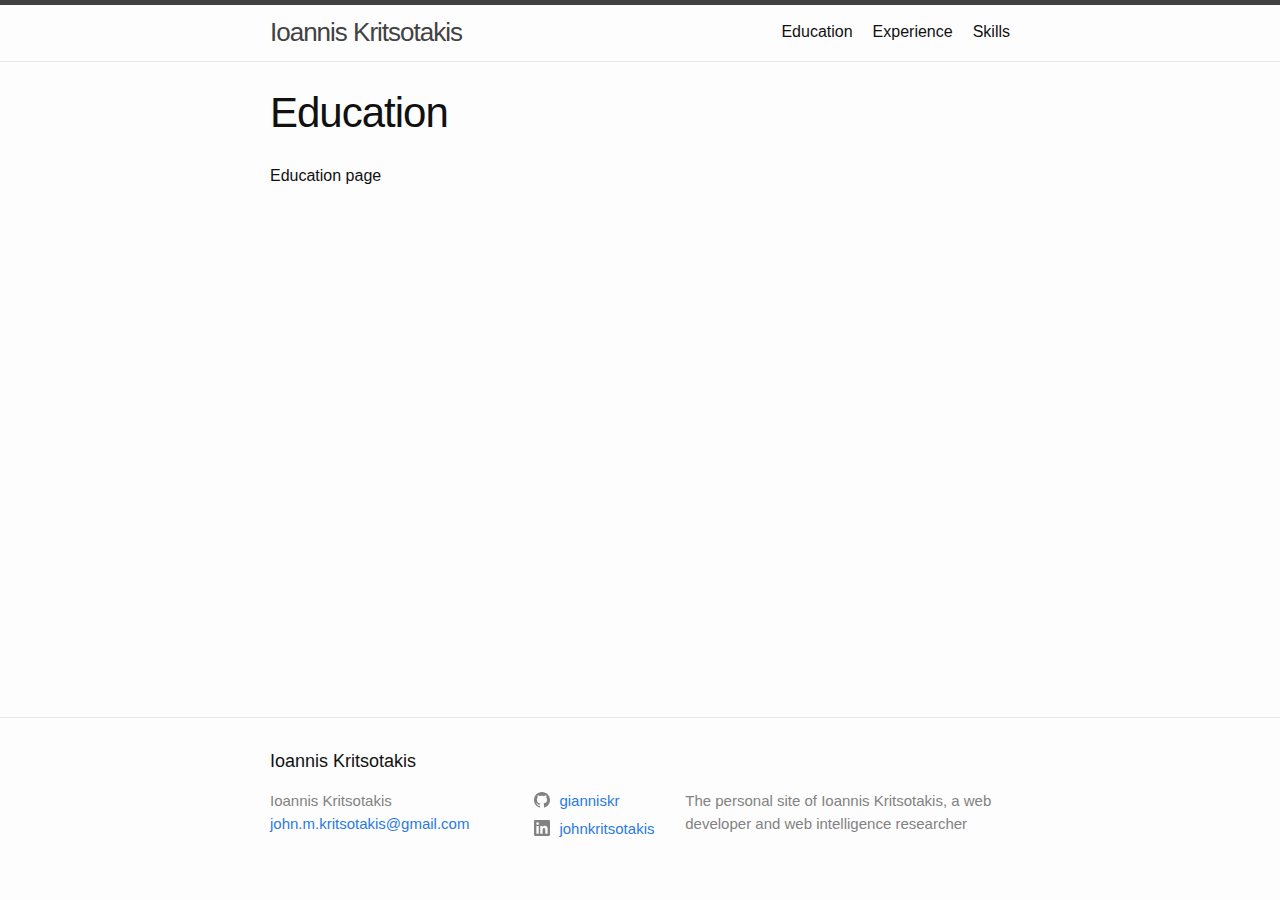
==== education/index.html @ 7820c6f4 "fix url" ====
<!DOCTYPE html>
<html lang="en"><head>
  <meta charset="utf-8">
  <meta http-equiv="X-UA-Compatible" content="IE=edge">
  <meta name="viewport" content="width=device-width, initial-scale=1"><!-- Begin Jekyll SEO tag v2.7.1 -->
<title>Education | Ioannis Kritsotakis</title>
<meta name="generator" content="Jekyll v4.2.1" />
<meta property="og:title" content="Education" />
<meta property="og:locale" content="en_US" />
<meta name="description" content="The personal site of Ioannis Kritsotakis, a web developer and web intelligence researcher" />
<meta property="og:description" content="The personal site of Ioannis Kritsotakis, a web developer and web intelligence researcher" />
<link rel="canonical" href="/education/" />
<meta property="og:url" content="/education/" />
<meta property="og:site_name" content="Ioannis Kritsotakis" />
<meta name="twitter:card" content="summary" />
<meta property="twitter:title" content="Education" />
<script type="application/ld+json">
{"headline":"Education","@type":"WebPage","description":"The personal site of Ioannis Kritsotakis, a web developer and web intelligence researcher","url":"/education/","@context":"https://schema.org"}</script>
<!-- End Jekyll SEO tag -->
<link rel="stylesheet" href="/assets/main.css"><link type="application/atom+xml" rel="alternate" href="/feed.xml" title="Ioannis Kritsotakis" /></head>
<body><header class="site-header" role="banner">

  <div class="wrapper"><a class="site-title" rel="author" href="/">Ioannis Kritsotakis</a><nav class="site-nav">
        <input type="checkbox" id="nav-trigger" class="nav-trigger" />
        <label for="nav-trigger">
          <span class="menu-icon">
            <svg viewBox="0 0 18 15" width="18px" height="15px">
              <path d="M18,1.484c0,0.82-0.665,1.484-1.484,1.484H1.484C0.665,2.969,0,2.304,0,1.484l0,0C0,0.665,0.665,0,1.484,0 h15.032C17.335,0,18,0.665,18,1.484L18,1.484z M18,7.516C18,8.335,17.335,9,16.516,9H1.484C0.665,9,0,8.335,0,7.516l0,0 c0-0.82,0.665-1.484,1.484-1.484h15.032C17.335,6.031,18,6.696,18,7.516L18,7.516z M18,13.516C18,14.335,17.335,15,16.516,15H1.484 C0.665,15,0,14.335,0,13.516l0,0c0-0.82,0.665-1.483,1.484-1.483h15.032C17.335,12.031,18,12.695,18,13.516L18,13.516z"/>
            </svg>
          </span>
        </label>

        <div class="trigger"><a class="page-link" href="/education/">Education</a><a class="page-link" href="/experience/">Experience</a><a class="page-link" href="/skills/">Skills</a></div>
      </nav></div>
</header>
<main class="page-content" aria-label="Content">
      <div class="wrapper">
        <article class="post">

  <header class="post-header">
    <h1 class="post-title">Education</h1>
  </header>

  <div class="post-content">
    <p>Education page</p>

  </div>

</article>

      </div>
    </main><footer class="site-footer h-card">
  <data class="u-url" href="/"></data>

  <div class="wrapper">

    <h2 class="footer-heading">Ioannis Kritsotakis</h2>

    <div class="footer-col-wrapper">
      <div class="footer-col footer-col-1">
        <ul class="contact-list">
          <li class="p-name">Ioannis Kritsotakis</li><li><a class="u-email" href="mailto:john.m.kritsotakis@gmail.com">john.m.kritsotakis@gmail.com</a></li></ul>
      </div>

      <div class="footer-col footer-col-2"><ul class="social-media-list"><li><a href="https://github.com/gianniskr"><svg class="svg-icon"><use xlink:href="/assets/minima-social-icons.svg#github"></use></svg> <span class="username">gianniskr</span></a></li><li><a href="https://www.linkedin.com/in/johnkritsotakis"><svg class="svg-icon"><use xlink:href="/assets/minima-social-icons.svg#linkedin"></use></svg> <span class="username">johnkritsotakis</span></a></li></ul>
</div>

      <div class="footer-col footer-col-3">
        <p>The personal site of Ioannis Kritsotakis, a web developer and web intelligence researcher</p>
      </div>
    </div>

  </div>

</footer>
</body>

</html>
---- assets/main.css ----
/** Reset some basic elements */
body, h1, h2, h3, h4, h5, h6, p, blockquote, pre, hr, dl, dd, ol, ul, figure { margin: 0; padding: 0; }

/** Basic styling */
body { font: 400 16px/1.5 -apple-system, BlinkMacSystemFont, "Segoe UI", Roboto, Helvetica, Arial, sans-serif, "Apple Color Emoji", "Segoe UI Emoji", "Segoe UI Symbol"; color: #111; background-color: #fdfdfd; -webkit-text-size-adjust: 100%; -webkit-font-feature-settings: "kern" 1; -moz-font-feature-settings: "kern" 1; -o-font-feature-settings: "kern" 1; font-feature-settings: "kern" 1; font-kerning: normal; display: flex; min-height: 100vh; flex-direction: column; }

/** Set `margin-bottom` to maintain vertical rhythm */
h1, h2, h3, h4, h5, h6, p, blockquote, pre, ul, ol, dl, figure, .highlight { margin-bottom: 15px; }

/** `main` element */
main { display: block; /* Default value of `display` of `main` element is 'inline' in IE 11. */ }

/** Images */
img { max-width: 100%; vertical-align: middle; }

/** Figures */
figure > img { display: block; }

figcaption { font-size: 14px; }

/** Lists */
ul, ol { margin-left: 30px; }

li > ul, li > ol { margin-bottom: 0; }

/** Headings */
h1, h2, h3, h4, h5, h6 { font-weight: 400; }

/** Links */
a { color: #2a7ae2; text-decoration: none; }

a:visited { color: #1756a9; }

a:hover { color: #111; text-decoration: underline; }

.social-media-list a:hover { text-decoration: none; }

.social-media-list a:hover .username { text-decoration: underline; }

/** Blockquotes */
blockquote { color: #828282; border-left: 4px solid #e8e8e8; padding-left: 15px; font-size: 18px; letter-spacing: -1px; font-style: italic; }

blockquote > :last-child { margin-bottom: 0; }

/** Code formatting */
pre, code { font-size: 15px; border: 1px solid #e8e8e8; border-radius: 3px; background-color: #eef; }

code { padding: 1px 5px; }

pre { padding: 8px 12px; overflow-x: auto; }

pre > code { border: 0; padding-right: 0; padding-left: 0; }

/** Wrapper */
.wrapper { max-width: -webkit-calc(800px - (30px * 2)); max-width: calc(800px - (30px * 2)); margin-right: auto; margin-left: auto; padding-right: 30px; padding-left: 30px; }

@media screen and (max-width: 800px) { .wrapper { max-width: -webkit-calc(800px - (30px)); max-width: calc(800px - (30px)); padding-right: 15px; padding-left: 15px; } }

/** Clearfix */
.footer-col-wrapper:after, .wrapper:after { content: ""; display: table; clear: both; }

/** Icons */
.svg-icon { width: 16px; height: 16px; display: inline-block; fill: #828282; padding-right: 5px; vertical-align: text-top; }

.social-media-list li + li { padding-top: 5px; }

/** Tables */
table { margin-bottom: 30px; width: 100%; text-align: left; color: #3f3f3f; border-collapse: collapse; border: 1px solid #e8e8e8; }

table tr:nth-child(even) { background-color: #f7f7f7; }

table th, table td { padding: 10px 15px; }

table th { background-color: #f0f0f0; border: 1px solid #dedede; border-bottom-color: #c9c9c9; }

table td { border: 1px solid #e8e8e8; }

/** Site header */
.site-header { border-top: 5px solid #424242; border-bottom: 1px solid #e8e8e8; min-height: 55.95px; position: relative; }

.site-title { font-size: 26px; font-weight: 300; line-height: 54px; letter-spacing: -1px; margin-bottom: 0; float: left; }

.site-title, .site-title:visited { color: #424242; }

.site-nav { float: right; line-height: 54px; }

.site-nav .nav-trigger { display: none; }

.site-nav .menu-icon { display: none; }

.site-nav .page-link { color: #111; line-height: 1.5; }

.site-nav .page-link:not(:last-child) { margin-right: 20px; }

@media screen and (max-width: 600px) { .site-nav { position: absolute; top: 9px; right: 15px; background-color: #fdfdfd; border: 1px solid #e8e8e8; border-radius: 5px; text-align: right; } .site-nav label[for="nav-trigger"] { display: block; float: right; width: 36px; height: 36px; z-index: 2; cursor: pointer; } .site-nav .menu-icon { display: block; float: right; width: 36px; height: 26px; line-height: 0; padding-top: 10px; text-align: center; } .site-nav .menu-icon > svg { fill: #424242; } .site-nav input ~ .trigger { clear: both; display: none; } .site-nav input:checked ~ .trigger { display: block; padding-bottom: 5px; } .site-nav .page-link { display: block; padding: 5px 10px; margin-left: 20px; } .site-nav .page-link:not(:last-child) { margin-right: 0; } }

/** Site footer */
.site-footer { border-top: 1px solid #e8e8e8; padding: 30px 0; }

.footer-heading { font-size: 18px; margin-bottom: 15px; }

.contact-list, .social-media-list { list-style: none; margin-left: 0; }

.footer-col-wrapper { font-size: 15px; color: #828282; margin-left: -15px; }

.footer-col { float: left; margin-bottom: 15px; padding-left: 15px; }

.footer-col-1 { width: -webkit-calc(35% - (30px / 2)); width: calc(35% - (30px / 2)); }

.footer-col-2 { width: -webkit-calc(20% - (30px / 2)); width: calc(20% - (30px / 2)); }

.footer-col-3 { width: -webkit-calc(45% - (30px / 2)); width: calc(45% - (30px / 2)); }

@media screen and (max-width: 800px) { .footer-col-1, .footer-col-2 { width: -webkit-calc(50% - (30px / 2)); width: calc(50% - (30px / 2)); } .footer-col-3 { width: -webkit-calc(100% - (30px / 2)); width: calc(100% - (30px / 2)); } }

@media screen and (max-width: 600px) { .footer-col { float: none; width: -webkit-calc(100% - (30px / 2)); width: calc(100% - (30px / 2)); } }

/** Page content */
.page-content { padding: 30px 0; flex: 1; }

.page-heading { font-size: 32px; }

.post-list-heading { font-size: 28px; }

.post-list { margin-left: 0; list-style: none; }

.post-list > li { margin-bottom: 30px; }

.post-meta { font-size: 14px; color: #828282; }

.post-link { display: block; font-size: 24px; }

/** Posts */
.post-header { margin-bottom: 30px; }

.post-title { font-size: 42px; letter-spacing: -1px; line-height: 1; }

@media screen and (max-width: 800px) { .post-title { font-size: 36px; } }

.post-content { margin-bottom: 30px; }

.post-content h2 { font-size: 32px; }

@media screen and (max-width: 800px) { .post-content h2 { font-size: 28px; } }

.post-content h3 { font-size: 26px; }

@media screen and (max-width: 800px) { .post-content h3 { font-size: 22px; } }

.post-content h4 { font-size: 20px; }

@media screen and (max-width: 800px) { .post-content h4 { font-size: 18px; } }

/** Syntax highlighting styles */
.highlight { background: #fff; }

.highlighter-rouge .highlight { background: #eef; }

.highlight .c { color: #998; font-style: italic; }

.highlight .err { color: #a61717; background-color: #e3d2d2; }

.highlight .k { font-weight: bold; }

.highlight .o { font-weight: bold; }

.highlight .cm { color: #998; font-style: italic; }

.highlight .cp { color: #999; font-weight: bold; }

.highlight .c1 { color: #998; font-style: italic; }

.highlight .cs { color: #999; font-weight: bold; font-style: italic; }

.highlight .gd { color: #000; background-color: #fdd; }

.highlight .gd .x { color: #000; background-color: #faa; }

.highlight .ge { font-style: italic; }

.highlight .gr { color: #a00; }

.highlight .gh { color: #999; }

.highlight .gi { color: #000; background-color: #dfd; }

.highlight .gi .x { color: #000; background-color: #afa; }

.highlight .go { color: #888; }

.highlight .gp { color: #555; }

.highlight .gs { font-weight: bold; }

.highlight .gu { color: #aaa; }

.highlight .gt { color: #a00; }

.highlight .kc { font-weight: bold; }

.highlight .kd { font-weight: bold; }

.highlight .kp { font-weight: bold; }

.highlight .kr { font-weight: bold; }

.highlight .kt { color: #458; font-weight: bold; }

.highlight .m { color: #099; }

.highlight .s { color: #d14; }

.highlight .na { color: #008080; }

.highlight .nb { color: #0086B3; }

.highlight .nc { color: #458; font-weight: bold; }

.highlight .no { color: #008080; }

.highlight .ni { color: #800080; }

.highlight .ne { color: #900; font-weight: bold; }

.highlight .nf { color: #900; font-weight: bold; }

.highlight .nn { color: #555; }

.highlight .nt { color: #000080; }

.highlight .nv { color: #008080; }

.highlight .ow { font-weight: bold; }

.highlight .w { color: #bbb; }

.highlight .mf { color: #099; }

.highlight .mh { color: #099; }

.highlight .mi { color: #099; }

.highlight .mo { color: #099; }

.highlight .sb { color: #d14; }

.highlight .sc { color: #d14; }

.highlight .sd { color: #d14; }

.highlight .s2 { color: #d14; }

.highlight .se { color: #d14; }

.highlight .sh { color: #d14; }

.highlight .si { color: #d14; }

.highlight .sx { color: #d14; }

.highlight .sr { color: #009926; }

.highlight .s1 { color: #d14; }

.highlight .ss { color: #990073; }

.highlight .bp { color: #999; }

.highlight .vc { color: #008080; }

.highlight .vg { color: #008080; }

.highlight .vi { color: #008080; }

.highlight .il { color: #099; }

/*# sourceMappingURL=main.css.map */
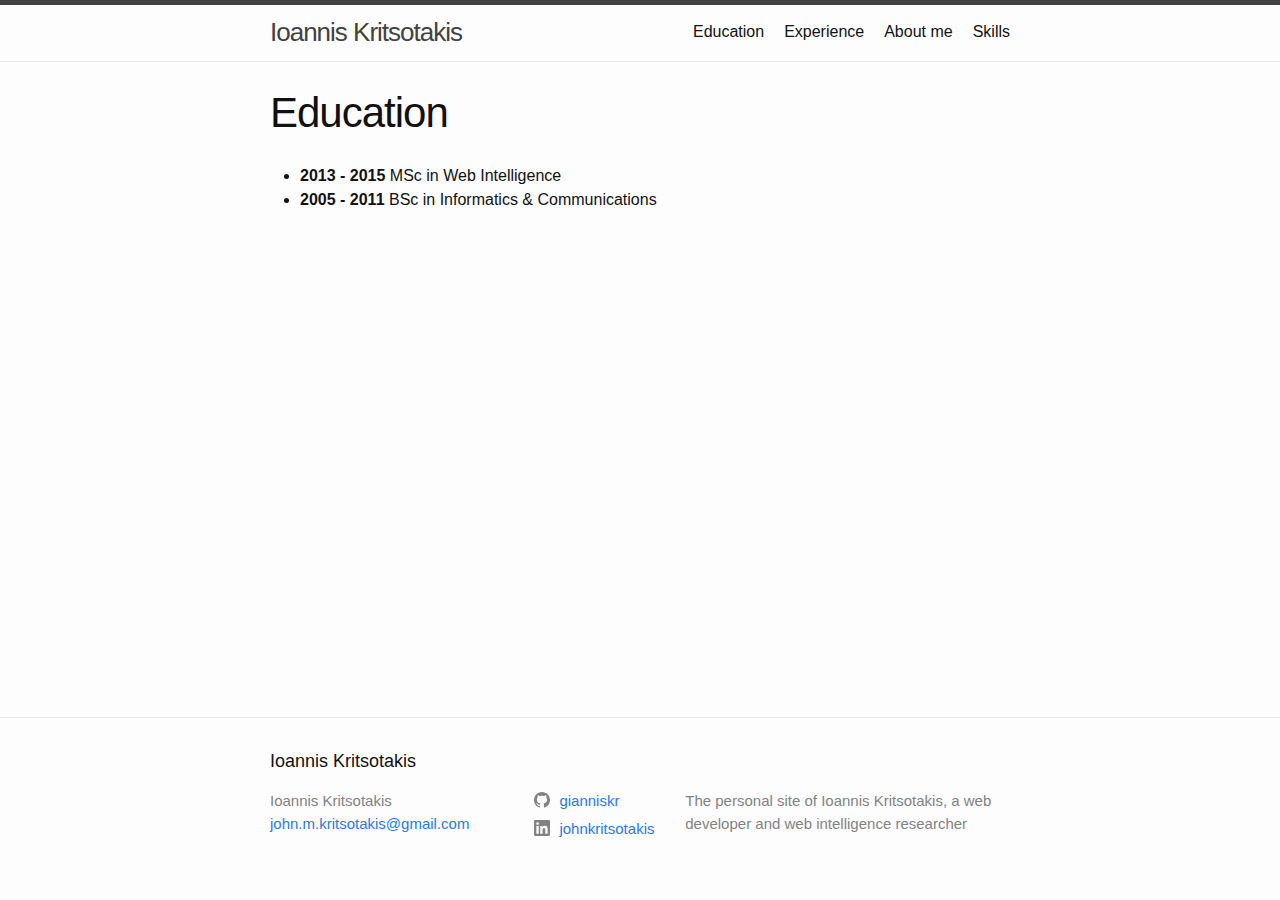
==== commit a4660bb6: "update html" ====
--- a/education/index.html
+++ b/education/index.html
@@ -30,7 +30,7 @@
           </span>
         </label>
 
-        <div class="trigger"><a class="page-link" href="/education/">Education</a><a class="page-link" href="/experience/">Experience</a><a class="page-link" href="/skills/">Skills</a></div>
+        <div class="trigger"><a class="page-link" href="/education/">Education</a><a class="page-link" href="/experience/">Experience</a><a class="page-link" href="/">About me</a><a class="page-link" href="/skills/">Skills</a></div>
       </nav></div>
 </header>
 <main class="page-content" aria-label="Content">
@@ -42,7 +42,10 @@
   </header>
 
   <div class="post-content">
-    <p>Education page</p>
+    <ul>
+  <li><strong>2013 - 2015</strong> MSc in Web Intelligence</li>
+  <li><strong>2005 - 2011</strong> BSc in Informatics &amp; Communications</li>
+</ul>
 
   </div>
 
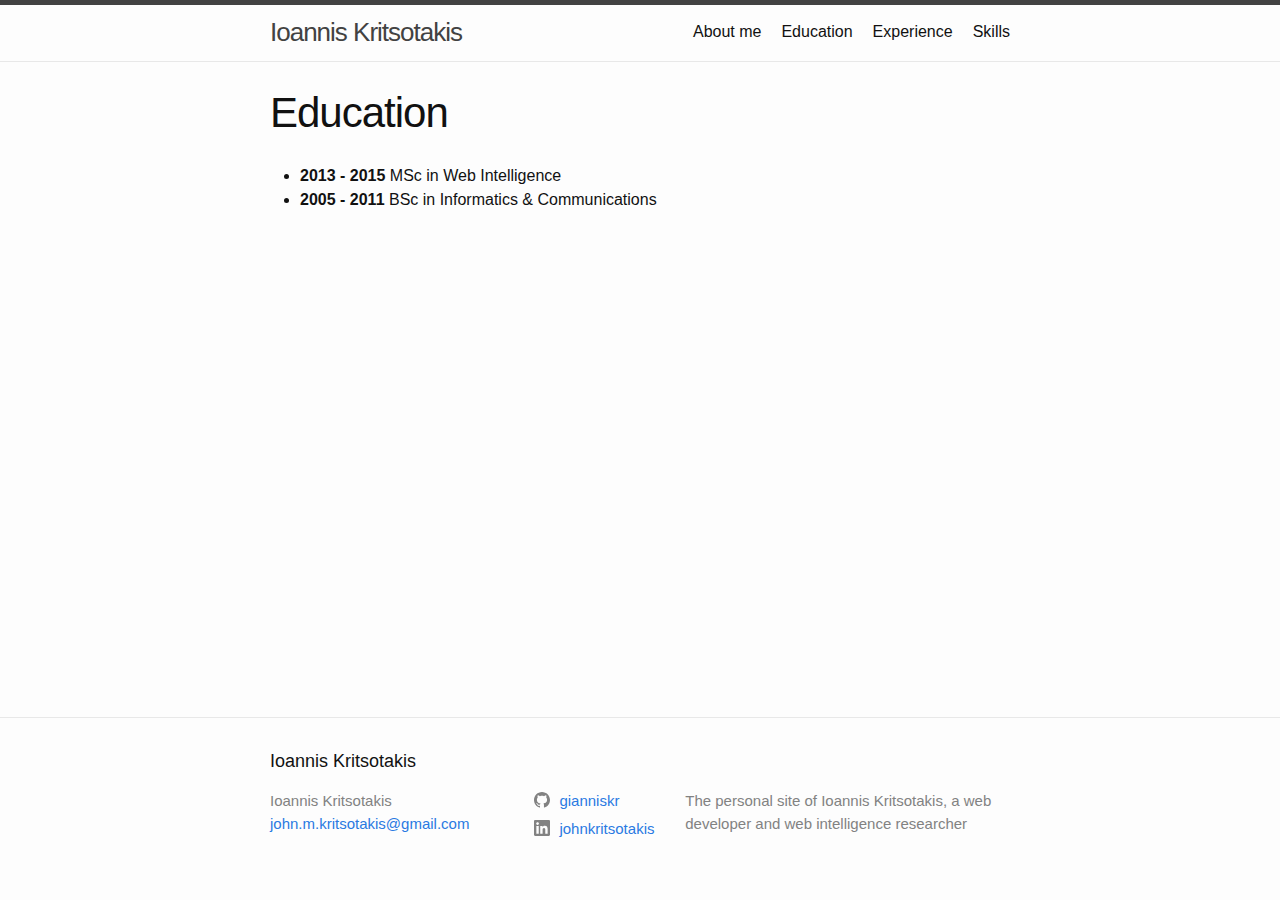
==== commit e02fbf88: "update pages" ====
--- a/education/index.html
+++ b/education/index.html
@@ -9,15 +9,15 @@
 <meta property="og:locale" content="en_US" />
 <meta name="description" content="The personal site of Ioannis Kritsotakis, a web developer and web intelligence researcher" />
 <meta property="og:description" content="The personal site of Ioannis Kritsotakis, a web developer and web intelligence researcher" />
-<link rel="canonical" href="/education/" />
-<meta property="og:url" content="/education/" />
+<link rel="canonical" href="http://localhost:4000/education/" />
+<meta property="og:url" content="http://localhost:4000/education/" />
 <meta property="og:site_name" content="Ioannis Kritsotakis" />
 <meta name="twitter:card" content="summary" />
 <meta property="twitter:title" content="Education" />
 <script type="application/ld+json">
-{"headline":"Education","@type":"WebPage","description":"The personal site of Ioannis Kritsotakis, a web developer and web intelligence researcher","url":"/education/","@context":"https://schema.org"}</script>
+{"url":"http://localhost:4000/education/","@type":"WebPage","headline":"Education","description":"The personal site of Ioannis Kritsotakis, a web developer and web intelligence researcher","@context":"https://schema.org"}</script>
 <!-- End Jekyll SEO tag -->
-<link rel="stylesheet" href="/assets/main.css"><link type="application/atom+xml" rel="alternate" href="/feed.xml" title="Ioannis Kritsotakis" /></head>
+<link rel="stylesheet" href="/assets/main.css"><link type="application/atom+xml" rel="alternate" href="http://localhost:4000/feed.xml" title="Ioannis Kritsotakis" /></head>
 <body><header class="site-header" role="banner">
 
   <div class="wrapper"><a class="site-title" rel="author" href="/">Ioannis Kritsotakis</a><nav class="site-nav">
@@ -30,7 +30,7 @@
           </span>
         </label>
 
-        <div class="trigger"><a class="page-link" href="/education/">Education</a><a class="page-link" href="/experience/">Experience</a><a class="page-link" href="/">About me</a><a class="page-link" href="/skills/">Skills</a></div>
+        <div class="trigger"><a class="page-link" href="/">About me</a><a class="page-link" href="/education/">Education</a><a class="page-link" href="/experience/">Experience</a><a class="page-link" href="/skills/">Skills</a></div>
       </nav></div>
 </header>
 <main class="page-content" aria-label="Content">
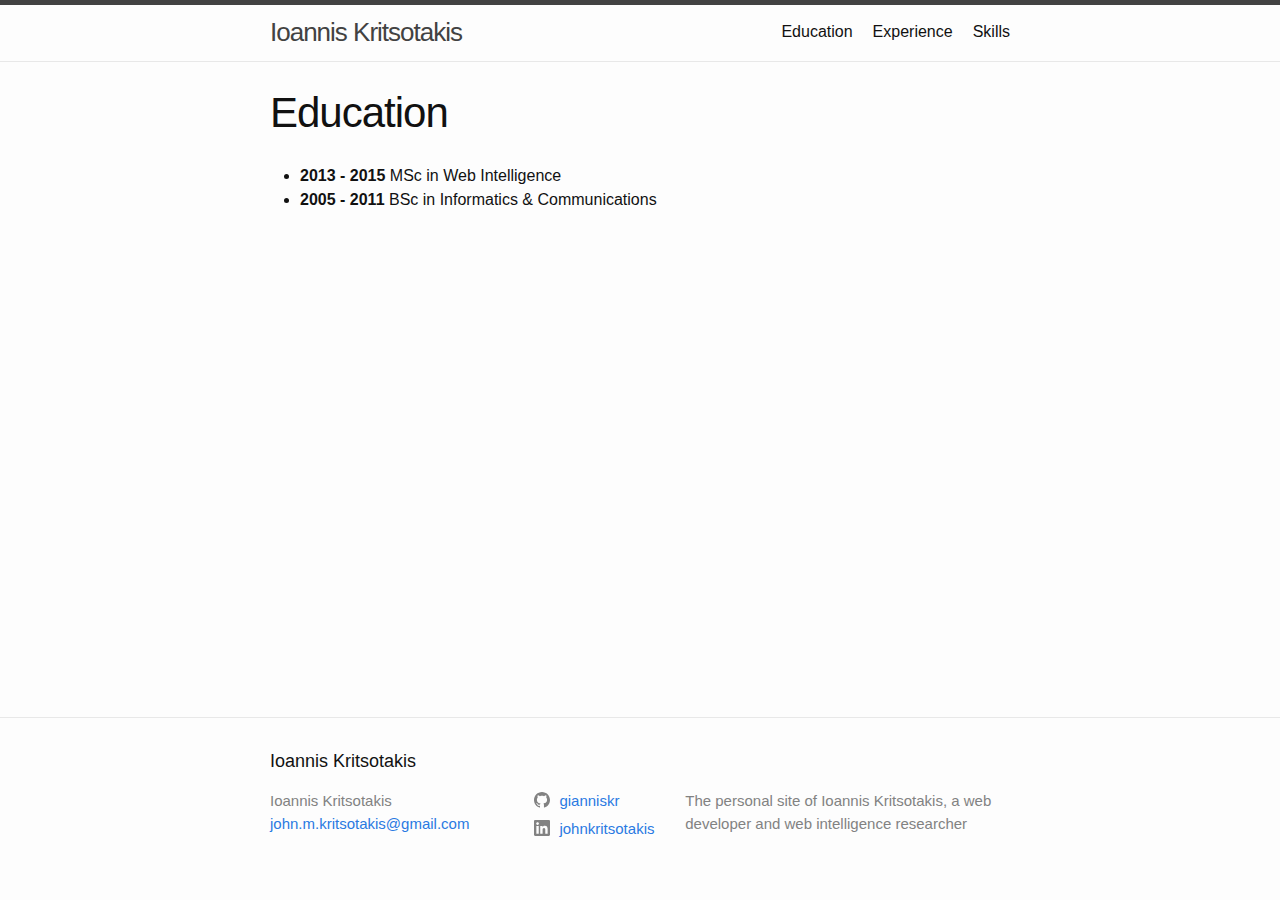
==== commit 1a14dc5c: "update pages" ====
--- a/education/index.html
+++ b/education/index.html
@@ -9,15 +9,15 @@
 <meta property="og:locale" content="en_US" />
 <meta name="description" content="The personal site of Ioannis Kritsotakis, a web developer and web intelligence researcher" />
 <meta property="og:description" content="The personal site of Ioannis Kritsotakis, a web developer and web intelligence researcher" />
-<link rel="canonical" href="http://localhost:4000/education/" />
-<meta property="og:url" content="http://localhost:4000/education/" />
+<link rel="canonical" href="/education/" />
+<meta property="og:url" content="/education/" />
 <meta property="og:site_name" content="Ioannis Kritsotakis" />
 <meta name="twitter:card" content="summary" />
 <meta property="twitter:title" content="Education" />
 <script type="application/ld+json">
-{"url":"http://localhost:4000/education/","@type":"WebPage","headline":"Education","description":"The personal site of Ioannis Kritsotakis, a web developer and web intelligence researcher","@context":"https://schema.org"}</script>
+{"headline":"Education","@type":"WebPage","description":"The personal site of Ioannis Kritsotakis, a web developer and web intelligence researcher","url":"/education/","@context":"https://schema.org"}</script>
 <!-- End Jekyll SEO tag -->
-<link rel="stylesheet" href="/assets/main.css"><link type="application/atom+xml" rel="alternate" href="http://localhost:4000/feed.xml" title="Ioannis Kritsotakis" /></head>
+<link rel="stylesheet" href="/assets/main.css"><link type="application/atom+xml" rel="alternate" href="/feed.xml" title="Ioannis Kritsotakis" /></head>
 <body><header class="site-header" role="banner">
 
   <div class="wrapper"><a class="site-title" rel="author" href="/">Ioannis Kritsotakis</a><nav class="site-nav">
@@ -30,7 +30,7 @@
           </span>
         </label>
 
-        <div class="trigger"><a class="page-link" href="/">About me</a><a class="page-link" href="/education/">Education</a><a class="page-link" href="/experience/">Experience</a><a class="page-link" href="/skills/">Skills</a></div>
+        <div class="trigger"><a class="page-link" href="/education/">Education</a><a class="page-link" href="/experience/">Experience</a><a class="page-link" href="/skills/">Skills</a></div>
       </nav></div>
 </header>
 <main class="page-content" aria-label="Content">
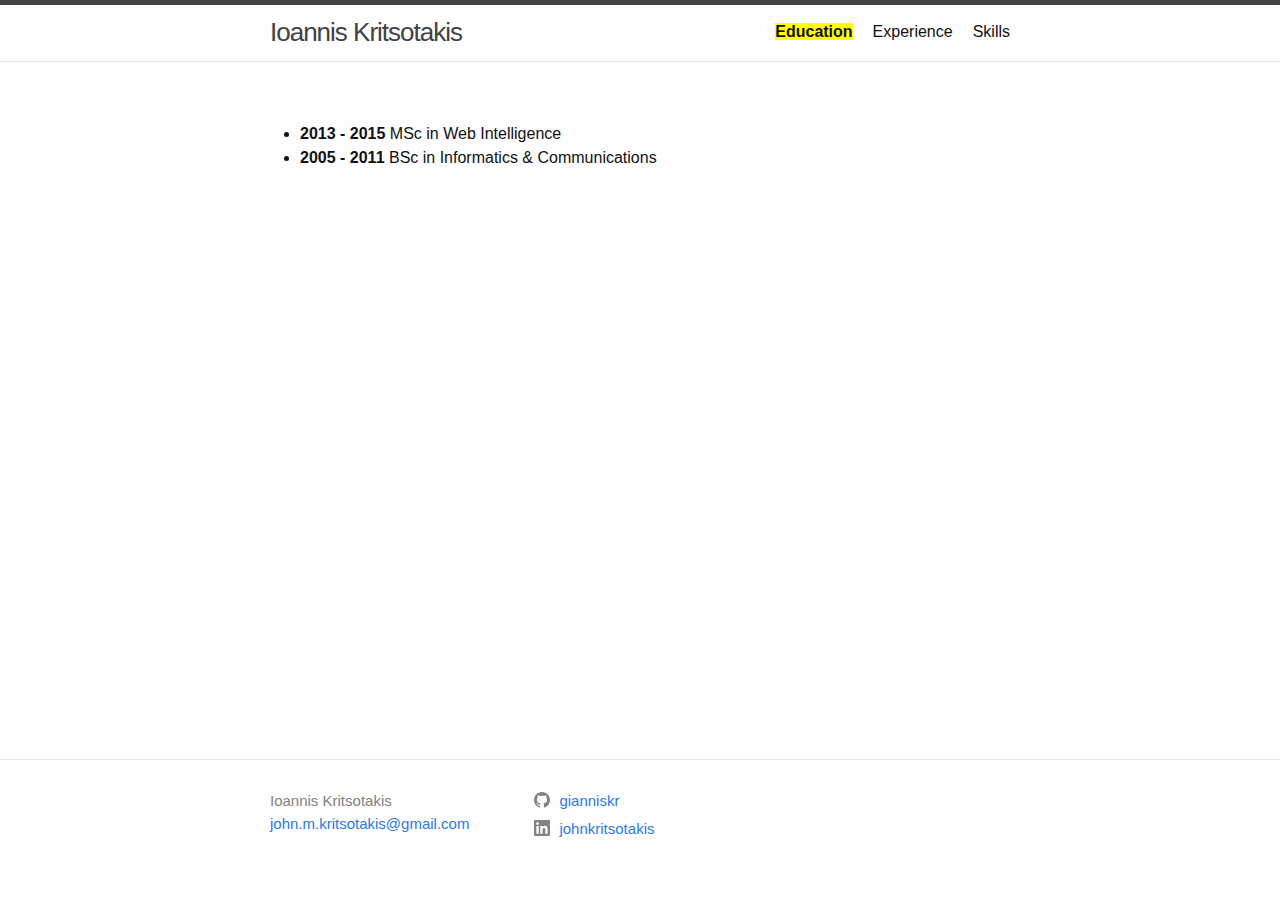
==== commit c967548a: "update css" ====
--- a/education/index.html
+++ b/education/index.html
@@ -1,8 +1,8 @@
 <!DOCTYPE html>
 <html lang="en"><head>
-  <meta charset="utf-8">
-  <meta http-equiv="X-UA-Compatible" content="IE=edge">
-  <meta name="viewport" content="width=device-width, initial-scale=1"><!-- Begin Jekyll SEO tag v2.7.1 -->
+  <meta charset="utf-8" />
+  <meta http-equiv="X-UA-Compatible" content="IE=edge" />
+  <meta name="viewport" content="width=device-width, initial-scale=1" /><!-- Begin Jekyll SEO tag v2.7.1 -->
 <title>Education | Ioannis Kritsotakis</title>
 <meta name="generator" content="Jekyll v4.2.1" />
 <meta property="og:title" content="Education" />
@@ -17,7 +17,8 @@
 <script type="application/ld+json">
 {"headline":"Education","@type":"WebPage","description":"The personal site of Ioannis Kritsotakis, a web developer and web intelligence researcher","url":"/education/","@context":"https://schema.org"}</script>
 <!-- End Jekyll SEO tag -->
-<link rel="stylesheet" href="/assets/main.css"><link type="application/atom+xml" rel="alternate" href="/feed.xml" title="Ioannis Kritsotakis" /></head>
+<link rel="stylesheet" href="/assets/main.css" />
+  <link rel="stylesheet" href="/assets/css/style.css" /><link type="application/atom+xml" rel="alternate" href="/feed.xml" title="Ioannis Kritsotakis" /></head>
 <body><header class="site-header" role="banner">
 
   <div class="wrapper"><a class="site-title" rel="author" href="/">Ioannis Kritsotakis</a><nav class="site-nav">
@@ -30,25 +31,27 @@
           </span>
         </label>
 
-        <div class="trigger"><a class="page-link" href="/education/">Education</a><a class="page-link" href="/experience/">Experience</a><a class="page-link" href="/skills/">Skills</a></div>
+        <div class="trigger"><a class="page-link current-page" href="/education/"
+  >Education</a
+><a class="page-link " href="/experience/"
+  >Experience</a
+><a class="page-link " href="/skills/"
+  >Skills</a
+></div>
       </nav></div>
 </header>
 <main class="page-content" aria-label="Content">
       <div class="wrapper">
         <article class="post">
-
   <header class="post-header">
-    <h1 class="post-title">Education</h1>
+    <!-- <h1 class="post-title">Education</h1> -->
   </header>
 
-  <div class="post-content">
-    <ul>
+  <div class="post-content"><ul>
   <li><strong>2013 - 2015</strong> MSc in Web Intelligence</li>
   <li><strong>2005 - 2011</strong> BSc in Informatics &amp; Communications</li>
 </ul>
-
-  </div>
-
+</div>
 </article>
 
       </div>
@@ -57,7 +60,7 @@
 
   <div class="wrapper">
 
-    <h2 class="footer-heading">Ioannis Kritsotakis</h2>
+    <!-- <h2 class="footer-heading">Ioannis Kritsotakis</h2> -->
 
     <div class="footer-col-wrapper">
       <div class="footer-col footer-col-1">
@@ -65,12 +68,34 @@
           <li class="p-name">Ioannis Kritsotakis</li><li><a class="u-email" href="mailto:john.m.kritsotakis@gmail.com">john.m.kritsotakis@gmail.com</a></li></ul>
       </div>
 
-      <div class="footer-col footer-col-2"><ul class="social-media-list"><li><a href="https://github.com/gianniskr"><svg class="svg-icon"><use xlink:href="/assets/minima-social-icons.svg#github"></use></svg> <span class="username">gianniskr</span></a></li><li><a href="https://www.linkedin.com/in/johnkritsotakis"><svg class="svg-icon"><use xlink:href="/assets/minima-social-icons.svg#linkedin"></use></svg> <span class="username">johnkritsotakis</span></a></li></ul>
+      <div class="footer-col footer-col-2"><ul class="social-media-list"><li>
+    <a
+      target="_blank"
+      href="https://github.com/gianniskr"
+      ><svg class="svg-icon">
+        <use
+          xlink:href="/assets/minima-social-icons.svg#github"
+        ></use>
+      </svg>
+      <span class="username">gianniskr</span></a
+    >
+  </li><li>
+    <a
+      target="_blank"
+      href="https://www.linkedin.com/in/johnkritsotakis"
+      ><svg class="svg-icon">
+        <use
+          xlink:href="/assets/minima-social-icons.svg#linkedin"
+        ></use>
+      </svg>
+      <span class="username">johnkritsotakis</span></a
+    >
+  </li></ul>
 </div>
 
-      <div class="footer-col footer-col-3">
+      <!-- <div class="footer-col footer-col-3">
         <p>The personal site of Ioannis Kritsotakis, a web developer and web intelligence researcher</p>
-      </div>
+      </div> -->
     </div>
 
   </div>
--- a/assets/css/style.css
+++ b/assets/css/style.css
@@ -0,0 +1,37 @@
+.gallery {
+  padding-bottom: 20px;
+}
+
+.gallery__title {
+  font-weight: 400;
+  font-size: large;
+
+  display: block;
+  font-size: 1.5em;
+  margin-block-start: 0.83em;
+  margin-block-end: 0.83em;
+  margin-inline-start: 0px;
+  margin-inline-end: 0px;
+}
+
+.gallery__section {
+  list-style-type: none;
+  margin: 0;
+}
+
+.gallery__section__item {
+  display: inline-block;
+  width: 60px;
+  height: 60px;
+  padding: 5px;
+  margin-right: 5px;
+  /* border: 1px outset white; */
+}
+.gallery__item:hover {
+  /* border: 1px ridge grey; */
+}
+
+.current-page {
+  font-weight: bold;
+  background-color: yellow;
+}
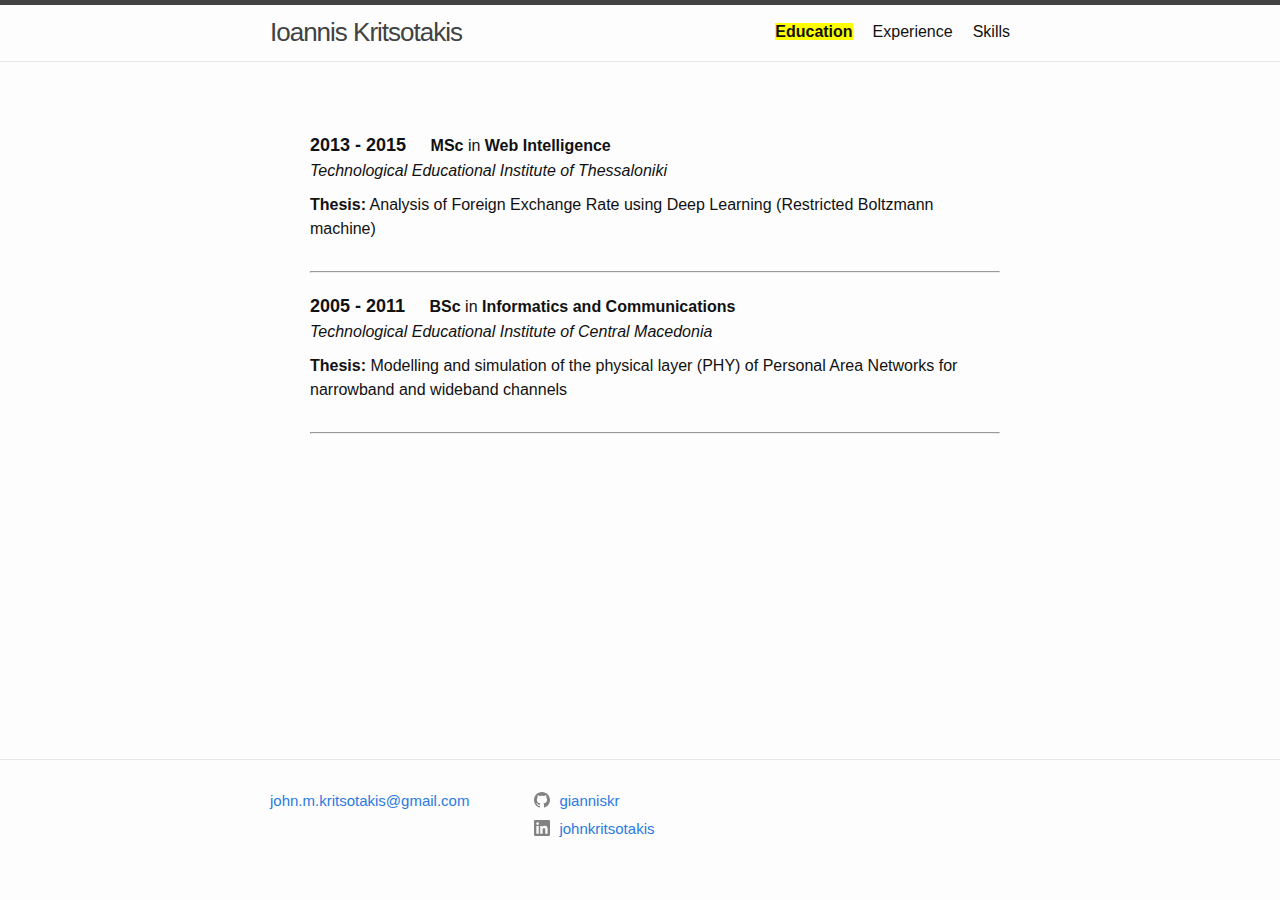
==== commit 4eb09dc5: "update site" ====
--- a/education/index.html
+++ b/education/index.html
@@ -47,11 +47,87 @@
     <!-- <h1 class="post-title">Education</h1> -->
   </header>
 
-  <div class="post-content"><ul>
-  <li><strong>2013 - 2015</strong> MSc in Web Intelligence</li>
-  <li><strong>2005 - 2011</strong> BSc in Informatics &amp; Communications</li>
-</ul>
-</div>
+  <div class="post-content">
+    <ul class="education-list">
+      
+      <li class="education_listing">
+        <div class="education__section">
+          <div class="education__section__header__wrapper">
+            <div class="education__section__title">
+              <div
+                class="
+                  education__section__header
+                  education__section__header__timeline
+                "
+              >
+                2013 - 2015
+              </div>
+              <div
+                class="
+                  education__section__header education__section__header__major
+                "
+              >
+                <b>MSc</b> in
+                <b>Web Intelligence</b>
+              </div>
+            </div>
+            <div
+              class="
+                education__section__header
+                education__section__header__university
+              "
+            >
+              Technological Educational Institute of Thessaloniki
+            </div>
+          </div>
+          <div class="education__section__body"></div>
+          <div class="education__section__thesis">
+            <b>Thesis:</b> Analysis of Foreign Exchange Rate using Deep Learning (Restricted Boltzmann machine)
+          </div>
+        </div>
+        <hr />
+      </li>
+      
+      <li class="education_listing">
+        <div class="education__section">
+          <div class="education__section__header__wrapper">
+            <div class="education__section__title">
+              <div
+                class="
+                  education__section__header
+                  education__section__header__timeline
+                "
+              >
+                2005 - 2011
+              </div>
+              <div
+                class="
+                  education__section__header education__section__header__major
+                "
+              >
+                <b>BSc</b> in
+                <b>Informatics and Communications</b>
+              </div>
+            </div>
+            <div
+              class="
+                education__section__header
+                education__section__header__university
+              "
+            >
+              Technological Educational Institute of Central Macedonia
+            </div>
+          </div>
+          <div class="education__section__body"></div>
+          <div class="education__section__thesis">
+            <b>Thesis:</b> Modelling and simulation of the physical layer (PHY) of Personal Area Networks for narrowband and wideband channels
+          </div>
+        </div>
+        <hr />
+      </li>
+      
+    </ul>
+  </div>
 </article>
 
       </div>
@@ -65,7 +141,9 @@
     <div class="footer-col-wrapper">
       <div class="footer-col footer-col-1">
         <ul class="contact-list">
-          <li class="p-name">Ioannis Kritsotakis</li><li><a class="u-email" href="mailto:john.m.kritsotakis@gmail.com">john.m.kritsotakis@gmail.com</a></li></ul>
+          <li class="p-name">
+            <!--Ioannis Kritsotakis-->
+            </li><li><a class="u-email" href="mailto:john.m.kritsotakis@gmail.com">john.m.kritsotakis@gmail.com</a></li></ul>
       </div>
 
       <div class="footer-col footer-col-2"><ul class="social-media-list"><li>
--- a/assets/css/style.css
+++ b/assets/css/style.css
@@ -35,3 +35,62 @@
   font-weight: bold;
   background-color: yellow;
 }
+
+.education__section {
+  padding-bottom: 30px;
+}
+
+.education__section__header__wrapper {
+  padding-bottom: 10px;
+}
+
+.education__section__header {
+  display: inline-block;
+}
+
+.education__section__header__timeline {
+  font-weight: bold;
+  font-size: large;
+  padding-right: 20px;
+}
+
+.education__section__header__university {
+  font-style: italic;
+}
+
+ul.education-list {
+  list-style-type: none;
+}
+
+li.education_listing {
+  padding: 10px;
+}
+
+ul.job-list {
+  list-style-type: none;
+}
+
+li.job_listing {
+  padding: 10px;
+}
+
+.job__section {
+  margin: 20px;
+}
+
+.job__section__header__wrapper {
+  padding-bottom: 20px;
+}
+
+.job__section__header__title {
+  font-size: large;
+  font-weight: bold;
+}
+
+.job__section__header__timeline {
+  padding-right: 10px;
+}
+
+.job__section__header__company {
+  font-style: italic;
+}
